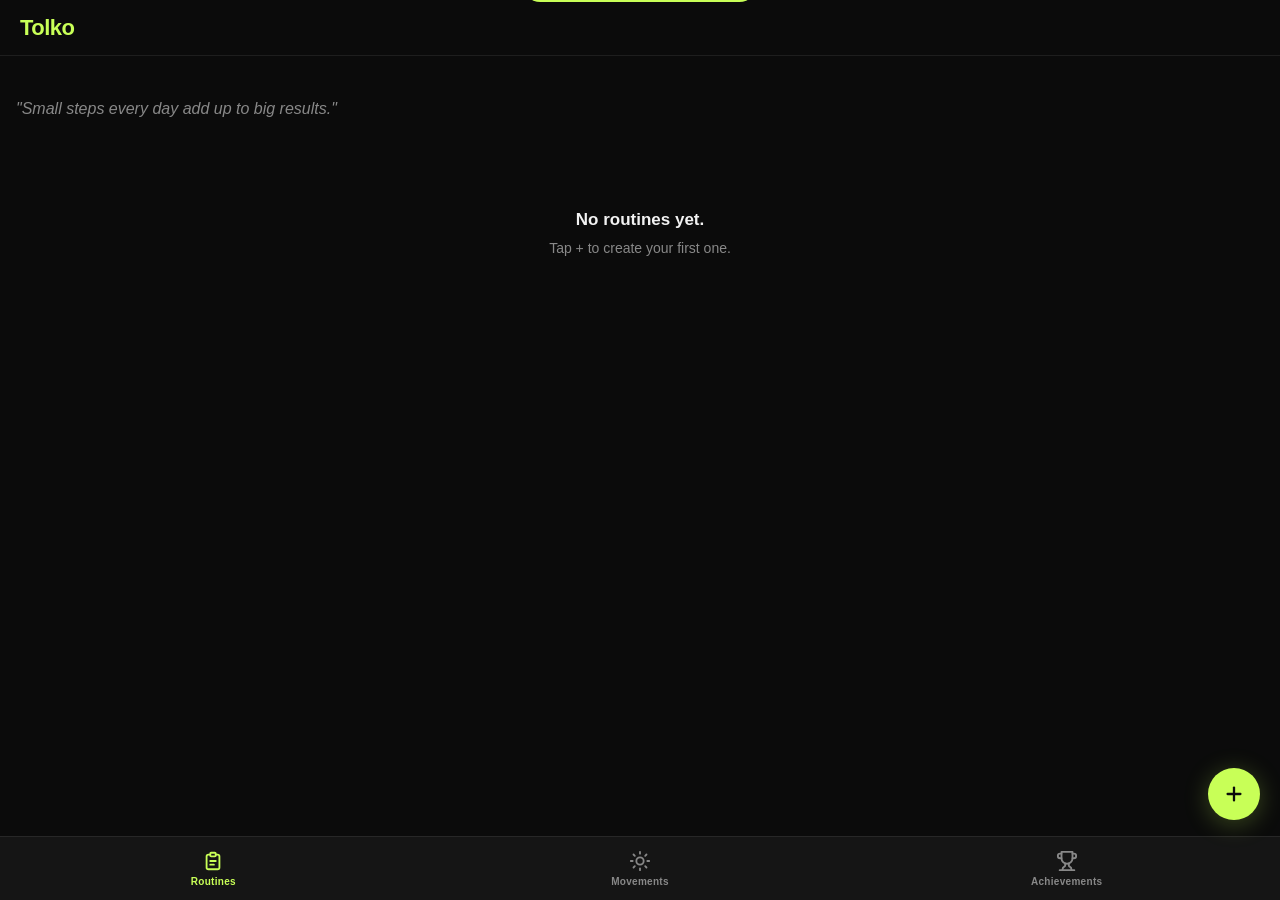
==== index.html @ cb22b81f "Deploy from main @ latest" ====
<!DOCTYPE html>
<html lang="en">
<head>
  <meta charset="UTF-8" />
  <meta name="viewport" content="width=device-width, initial-scale=1, viewport-fit=cover" />
  <title>Tolko Workout</title>
  <meta name="apple-mobile-web-app-capable" content="yes" />
  <meta name="apple-mobile-web-app-status-bar-style" content="black-translucent" />
  <meta name="apple-mobile-web-app-title" content="Tolko" />
  <meta name="theme-color" content="#0b0b0b" />
  <style>body { background: #0b0b0b; }</style>
  <link rel="manifest" href="manifest.json" />
  <link rel="apple-touch-icon" href="icons/icon-192.png" />
  <link rel="stylesheet" href="style.css" />
  <link rel="stylesheet" href="animations/movements.css" />
</head>
<body>
  <div id="app">

    <header id="header">
      <h1>Tolko</h1>
    </header>

    <main id="main">

      <section class="screen" data-screen="routines">
        <div id="daily-quote-card" class="daily-quote-card"></div>
        <div id="routine-list"></div>
      </section>

      <section class="screen" data-screen="library">
        <div id="library-list"></div>
      </section>

      <section class="screen" data-screen="achievements">
        <div id="achievements-list"></div>
      </section>

    </main>

    <nav id="nav">
      <button class="nav-item" data-nav="routines" aria-label="Routines">
        <svg viewBox="0 0 24 24"><path d="M9 5H7a2 2 0 0 0-2 2v12a2 2 0 0 0 2 2h10a2 2 0 0 0 2-2V7a2 2 0 0 0-2-2h-2"/><rect x="9" y="3" width="6" height="4" rx="1"/><path d="M9 12h6M9 16h4"/></svg>
        Routines
      </button>
      <button class="nav-item" data-nav="library" aria-label="Movements">
        <svg viewBox="0 0 24 24"><circle cx="12" cy="12" r="4"/><path d="M12 2v2M12 20v2M4.93 4.93l1.41 1.41M17.66 17.66l1.41 1.41M2 12h2M20 12h2M4.93 19.07l1.41-1.41M17.66 6.34l1.41-1.41"/></svg>
        Movements
      </button>
      <button class="nav-item" data-nav="achievements" aria-label="Achievements">
        <svg viewBox="0 0 24 24"><path d="M6 9H4.5a2.5 2.5 0 0 1 0-5H6"/><path d="M18 9h1.5a2.5 2.5 0 0 0 0-5H18"/><path d="M4 22h16"/><path d="M10 14.66V17c0 .55-.47.98-.97 1.21C7.85 18.75 7 20.24 7 22"/><path d="M14 14.66V17c0 .55.47.98.97 1.21C16.15 18.75 17 20.24 17 22"/><path d="M18 2H6v7a6 6 0 0 0 12 0V2z"/></svg>
        Achievements
      </button>
    </nav>

  </div>

  <!-- FAB: create new routine, visible on Routines screen only -->
  <button id="fab" onclick="openRoutineBuilder(null)" aria-label="New routine">
    <svg viewBox="0 0 24 24" fill="none" stroke="currentColor" stroke-width="2.5" stroke-linecap="round">
      <line x1="12" y1="5" x2="12" y2="19"/><line x1="5" y1="12" x2="19" y2="12"/>
    </svg>
  </button>

  <!-- Milestone celebration overlay -->
  <div id="milestone-overlay" role="dialog" aria-modal="true">
    <div class="milestone-badge" id="milestone-emoji"></div>
    <p class="milestone-label">Milestone Unlocked</p>
    <h2 class="milestone-title" id="milestone-title"></h2>
    <p class="milestone-desc"  id="milestone-desc"></p>
    <p class="milestone-theme-pill" id="milestone-theme"></p>
    <button class="btn btn-primary" onclick="closeMilestone()">Let's go!</button>
  </div>

  <!-- Movement detail overlay -->
  <div id="movement-detail" class="overlay" role="dialog" aria-modal="true">
    <div class="overlay-header">
      <button class="overlay-close" onclick="closeMovementDetail()" aria-label="Close">
        <svg viewBox="0 0 24 24"><line x1="18" y1="6" x2="6" y2="18"/><line x1="6" y1="6" x2="18" y2="18"/></svg>
      </button>
      <h2 class="detail-title"></h2>
      <span></span>
    </div>
    <div class="detail-anim-wrap">
      <div class="detail-anim"></div>
    </div>
    <p class="detail-meta"></p>
    <p class="detail-desc"></p>
  </div>

  <!-- Routine builder overlay -->
  <div id="routine-builder" class="overlay" role="dialog" aria-modal="true">
    <div class="overlay-header">
      <button class="overlay-close" onclick="closeRoutineBuilder()" aria-label="Close">
        <svg viewBox="0 0 24 24"><line x1="18" y1="6" x2="6" y2="18"/><line x1="6" y1="6" x2="18" y2="18"/></svg>
      </button>
      <h2 id="builder-title">New Routine</h2>
      <button class="overlay-action" onclick="saveCurrentRoutine()">Save</button>
    </div>
    <div class="overlay-scroll">
      <input id="routine-name-input" class="routine-name-input"
             type="text" placeholder="Routine name" maxlength="40" />
      <div id="builder-movements"></div>
      <button class="btn btn-ghost btn-full" onclick="openMovementPicker()">+ Add movement</button>
    </div>
  </div>

  <!-- Movement picker: sits on top of builder -->
  <div id="movement-picker" class="overlay overlay-top" role="dialog" aria-modal="true">
    <div class="overlay-header">
      <button class="overlay-close" onclick="closeMovementPicker()" aria-label="Close">
        <svg viewBox="0 0 24 24"><line x1="18" y1="6" x2="6" y2="18"/><line x1="6" y1="6" x2="18" y2="18"/></svg>
      </button>
      <h2>Add Movement</h2>
      <span></span>
    </div>
    <div class="overlay-scroll" id="picker-list"></div>
  </div>

  <!-- Workout player overlay -->
  <div id="workout-player" class="overlay overlay-player" role="dialog" aria-modal="true">

    <!-- Playing view -->
    <div id="player-view">
      <div class="player-topbar">
        <button class="overlay-close" onclick="stopWorkout()" aria-label="Exit workout">
          <svg viewBox="0 0 24 24"><line x1="18" y1="6" x2="6" y2="18"/><line x1="6" y1="6" x2="18" y2="18"/></svg>
        </button>
        <p id="player-progress-text"></p>
        <span></span>
      </div>
      <div class="player-body">
        <div class="player-anim-wrap">
          <div id="player-anim"></div>
        </div>
        <div class="player-info">
          <h2 id="player-movement-name"></h2>
          <p id="player-rep-text"></p>
        </div>
        <div class="player-timer-wrap">
          <svg class="timer-svg" viewBox="0 0 120 120">
            <circle class="timer-track" cx="60" cy="60" r="50"/>
            <circle id="timer-ring"  class="timer-ring"  cx="60" cy="60" r="50"/>
          </svg>
          <span id="timer-digits"></span>
        </div>
      </div>
      <div class="player-footer">
        <button id="pause-btn" class="btn btn-ghost" onclick="togglePause()">Pause</button>
        <button class="btn btn-ghost" onclick="skipMovement()">Skip</button>
      </div>
    </div>

    <!-- Completion view -->
    <div id="complete-view">
      <div class="complete-body">
        <div class="complete-check">
          <svg viewBox="0 0 24 24" fill="none" stroke="currentColor" stroke-width="2.5" stroke-linecap="round" stroke-linejoin="round">
            <polyline points="20 6 9 17 4 12"/>
          </svg>
        </div>
        <h2 class="complete-title">Workout done!</h2>
        <p id="complete-routine-name"></p>
        <p id="complete-total"></p>
        <button class="btn btn-primary" onclick="stopWorkout()">Done</button>
      </div>
    </div>

  </div>

  <!-- SW update toast -->
  <div id="update-toast" onclick="location.reload()" role="alert">App updated — tap to reload</div>

  <script src="data/movements.js"></script>
  <script src="data/quotes.js"></script>
  <script src="app.js"></script>
</body>
</html>
---- style.css ----
/* ── Theme variables ─────────────────────────────────────────────────────── */
:root {
  --bg:          #0b0b0b;
  --bg-surface:  #151515;
  --bg-card:     #1e1e1e;
  --accent:      #c8ff57;
  --accent-soft: #a8df37;
  --accent-fg:   #0b0b0b;
  --text:        #f2f2f2;
  --text-muted:  #888;
  --border:      rgba(255,255,255,0.08);
  --radius:      16px;
  --nav-h:       64px;
  --header-h:    56px;
  --font:        -apple-system, BlinkMacSystemFont, 'Segoe UI', sans-serif;
  --transition:  0.2s ease;
}

/* ── Milestone themes — accent shifts only, base stays dark ──────────────── */
[data-theme="ember"]  { --accent: #ff6b35; --accent-soft: #e0501a; --accent-fg: #fff; }
[data-theme="ocean"]  { --accent: #00d4ff; --accent-soft: #00aacc; --accent-fg: #0b0b0b; }
[data-theme="forest"] { --accent: #00ff94; --accent-soft: #00cc76; --accent-fg: #0b0b0b; }
[data-theme="violet"] { --accent: #bf5fff; --accent-soft: #9933ee; --accent-fg: #fff; }
[data-theme="rose"]   { --accent: #ff3d9a; --accent-soft: #dd1e7a; --accent-fg: #fff; }
[data-theme="gold"]   { --accent: #ffcc00; --accent-soft: #ddaa00; --accent-fg: #0b0b0b; }

/* ── Reset ───────────────────────────────────────────────────────────────── */
*, *::before, *::after { box-sizing: border-box; margin: 0; padding: 0; }
html { height: 100%; -webkit-text-size-adjust: 100%; overscroll-behavior: none; }
body {
  height: 100%;
  font-family: var(--font);
  background: var(--bg);
  color: var(--text);
  overscroll-behavior: none;
  -webkit-tap-highlight-color: transparent;
}

/* ── App shell ───────────────────────────────────────────────────────────── */
#app {
  display: flex;
  flex-direction: column;
  height: 100dvh;
}

/* ── Header ──────────────────────────────────────────────────────────────── */
#header {
  flex-shrink: 0;
  height: calc(var(--header-h) + env(safe-area-inset-top));
  padding-top: env(safe-area-inset-top);
  display: flex;
  align-items: center;
  padding-left: 20px;
  padding-right: 20px;
  background: var(--bg);
  border-bottom: 1px solid var(--border);
}
#header h1 {
  font-size: 22px;
  font-weight: 800;
  letter-spacing: -0.5px;
  color: var(--accent);
}

/* ── Main content ────────────────────────────────────────────────────────── */
#main {
  flex: 1;
  overflow-y: auto;
  -webkit-overflow-scrolling: touch;
  padding: 20px 16px;
}

/* ── Bottom nav ──────────────────────────────────────────────────────────── */
#nav {
  flex-shrink: 0;
  height: var(--nav-h);
  display: flex;
  background: var(--bg-surface);
  border-top: 1px solid var(--border);
  padding-bottom: env(safe-area-inset-bottom);
}
.nav-item {
  flex: 1;
  display: flex;
  flex-direction: column;
  align-items: center;
  justify-content: center;
  gap: 4px;
  background: none;
  border: none;
  color: var(--text-muted);
  font-size: 10px;
  font-weight: 600;
  letter-spacing: 0.3px;
  font-family: var(--font);
  cursor: pointer;
  transition: color var(--transition);
  min-height: 44px;
}
.nav-item.active { color: var(--accent); }
.nav-item svg {
  width: 22px; height: 22px;
  stroke: currentColor; fill: none;
  stroke-width: 2; stroke-linecap: round; stroke-linejoin: round;
}

/* ── Screens ─────────────────────────────────────────────────────────────── */
.screen { display: none; }
.screen.active {
  display: block;
  animation: screenIn 0.18s ease-out both;
}
@keyframes screenIn {
  from { opacity: 0; transform: translateY(6px); }
  to   { opacity: 1; transform: translateY(0); }
}

/* ── Utility ─────────────────────────────────────────────────────────────── */
.card {
  background: var(--bg-card);
  border-radius: var(--radius);
  padding: 16px;
  margin-bottom: 12px;
}
.btn {
  display: inline-flex;
  align-items: center;
  justify-content: center;
  gap: 8px;
  padding: 14px 24px;
  border-radius: var(--radius);
  border: none;
  font-family: var(--font);
  font-size: 15px;
  font-weight: 700;
  cursor: pointer;
  transition: transform var(--transition), opacity var(--transition);
  min-height: 48px;
}
.btn:active             { transform: scale(0.97); opacity: 0.9; }
.btn-primary            { background: var(--accent); color: var(--accent-fg); }
.btn-ghost              { background: transparent; color: var(--text); border: 1px solid rgba(255,255,255,0.15); }
.btn-sm                 { padding: 10px 16px; font-size: 13px; min-height: 44px; }
.btn-full               { width: 100%; margin-top: 12px; }

/* ── FAB ─────────────────────────────────────────────────────────────────── */
#fab {
  position: fixed;
  bottom: calc(var(--nav-h) + env(safe-area-inset-bottom) + 16px);
  right: 20px;
  width: 52px;
  height: 52px;
  border-radius: 50%;
  background: var(--accent);
  border: none;
  color: var(--accent-fg);
  display: flex;
  align-items: center;
  justify-content: center;
  cursor: pointer;
  box-shadow: 0 4px 24px color-mix(in srgb, var(--accent) 25%, transparent);
  transition: transform var(--transition), opacity var(--transition);
  z-index: 50;
}
#fab svg { width: 22px; height: 22px; }
#fab:active { transform: scale(0.92); }
#fab.hidden { opacity: 0; pointer-events: none; }

/* ── SW update toast ─────────────────────────────────────────────────────── */
#update-toast {
  position: fixed;
  top: calc(var(--header-h) + env(safe-area-inset-top) + 10px);
  left: 50%;
  transform: translateX(-50%) translateY(-100px);
  background: var(--accent);
  color: var(--accent-fg);
  padding: 10px 22px;
  border-radius: 24px;
  font-size: 14px;
  font-weight: 600;
  cursor: pointer;
  transition: transform 0.35s cubic-bezier(0.34, 1.56, 0.64, 1);
  z-index: 2000;
  white-space: nowrap;
}
#update-toast.visible { transform: translateX(-50%) translateY(0); }

/* ── Empty state ─────────────────────────────────────────────────────────── */
.empty-state {
  text-align: center;
  padding: 72px 24px;
}
.empty-state-text { font-size: 17px; font-weight: 600; color: var(--text); margin-bottom: 8px; }
.empty-state-sub  { font-size: 14px; color: var(--text-muted); line-height: 1.5; }

/* ── Routine list cards ──────────────────────────────────────────────────── */
.routine-card {
  display: flex;
  align-items: center;
  gap: 14px;
  background: var(--bg-surface);
  border: 1px solid var(--border);
  border-radius: var(--radius);
  padding: 16px;
  margin-bottom: 10px;
  transition: border-color var(--transition);
}
.routine-card:active            { border-color: var(--accent); }
.routine-card-info              { flex: 1; min-width: 0; }
.routine-card-name              { font-size: 17px; font-weight: 700; color: var(--text); letter-spacing: -0.2px; }
.routine-card-meta              { font-size: 12px; color: var(--text-muted); margin-top: 4px; font-weight: 500; }
.routine-card-actions           { display: flex; align-items: center; gap: 4px; flex-shrink: 0; }

/* ── Icon buttons ────────────────────────────────────────────────────────── */
.btn-icon {
  background: none;
  border: none;
  color: var(--text-muted);
  cursor: pointer;
  display: flex;
  align-items: center;
  justify-content: center;
  min-width: 44px;
  min-height: 44px;
  border-radius: 10px;
  transition: color var(--transition), background var(--transition);
}
.btn-icon svg {
  width: 18px; height: 18px;
  stroke: currentColor; fill: none;
  stroke-width: 2; stroke-linecap: round; stroke-linejoin: round;
}
.btn-icon:active        { background: var(--border); }
.btn-icon-danger        { color: var(--accent); }
.btn-icon-danger:active { background: rgba(200,255,87,0.08); }

/* ── Shared overlay base ─────────────────────────────────��───────────────── */
.overlay {
  position: fixed;
  inset: 0;
  background: var(--bg);
  z-index: 100;
  display: flex;
  flex-direction: column;
  padding-bottom: env(safe-area-inset-bottom);
  transform: translateY(100%);
  transition: transform 0.32s cubic-bezier(0.32, 0.72, 0, 1);
}
.overlay.open { transform: translateY(0); }
.overlay-top  { z-index: 200; }

.overlay-header {
  flex-shrink: 0;
  height: calc(var(--header-h) + env(safe-area-inset-top));
  padding-top: env(safe-area-inset-top);
  display: flex;
  align-items: center;
  gap: 8px;
  padding-left: 4px;
  padding-right: 8px;
  background: var(--bg);
  border-bottom: 1px solid var(--border);
}
.overlay-header h2 {
  flex: 1;
  font-size: 17px;
  font-weight: 700;
  letter-spacing: -0.2px;
  color: var(--text);
  padding: 0 4px;
}
.overlay-close {
  background: none;
  border: none;
  color: var(--text-muted);
  cursor: pointer;
  display: flex;
  align-items: center;
  justify-content: center;
  min-width: 44px;
  min-height: 44px;
}
.overlay-close svg {
  width: 22px; height: 22px;
  stroke: currentColor; fill: none;
  stroke-width: 2; stroke-linecap: round;
}
.overlay-action {
  background: var(--accent);
  color: var(--accent-fg);
  border: none;
  border-radius: 10px;
  font-family: var(--font);
  font-size: 14px;
  font-weight: 700;
  padding: 8px 18px;
  min-height: 44px;
  cursor: pointer;
  transition: opacity var(--transition), transform var(--transition);
}
.overlay-action:active { opacity: 0.8; transform: scale(0.97); }

.overlay-scroll {
  flex: 1;
  overflow-y: auto;
  -webkit-overflow-scrolling: touch;
  padding: 16px;
}

/* ── Movement detail ─────────────────────────────────────────────────────── */
.detail-title { font-size: 18px; font-weight: 700; color: var(--text); letter-spacing: -0.2px; }
.detail-anim-wrap {
  flex-shrink: 0;
  height: 220px;
  display: flex;
  align-items: center;
  justify-content: center;
  background: var(--bg-surface);
  border-bottom: 1px solid var(--border);
}
.detail-anim  { width: 200px; height: 160px; }
.detail-meta  { font-size: 12px; color: var(--accent); font-weight: 700; padding: 16px 16px 4px; letter-spacing: 0.5px; text-transform: uppercase; }
.detail-desc  { font-size: 15px; color: var(--text); line-height: 1.65; padding: 0 16px 16px; }

/* ── Routine builder ─────────────────────────────────────────────────────── */
.routine-name-input {
  display: block;
  width: 100%;
  background: var(--bg-surface);
  border: 1px solid var(--border);
  border-radius: var(--radius);
  color: var(--text);
  font-family: var(--font);
  font-size: 17px;
  font-weight: 700;
  letter-spacing: -0.2px;
  padding: 14px 16px;
  margin-bottom: 16px;
  outline: none;
  transition: border-color var(--transition);
}
.routine-name-input:focus        { border-color: var(--accent); }
.routine-name-input::placeholder { color: var(--text-muted); font-weight: 400; }

.builder-empty {
  text-align: center;
  color: var(--text-muted);
  font-size: 14px;
  padding: 24px 0;
}
.builder-row {
  display: flex;
  align-items: center;
  gap: 10px;
  background: var(--bg-surface);
  border: 1px solid var(--border);
  border-radius: var(--radius);
  padding: 10px;
  margin-bottom: 10px;
}
.builder-row-thumb {
  width: 56px; height: 44px;
  flex-shrink: 0;
  background: var(--bg);
  border-radius: 10px;
  display: flex;
  align-items: center;
  justify-content: center;
  overflow: visible;
}
.builder-row-body   { flex: 1; min-width: 0; }
.builder-row-name   { font-size: 14px; font-weight: 600; color: var(--text); margin-bottom: 6px; }
.builder-row-inputs { display: flex; gap: 8px; }
.builder-input-label {
  display: flex;
  flex-direction: column;
  gap: 2px;
  font-size: 11px;
  color: var(--text-muted);
  font-weight: 600;
  text-transform: uppercase;
  letter-spacing: 0.5px;
}
.builder-input {
  width: 64px;
  background: var(--bg);
  border: 1px solid var(--border);
  border-radius: 8px;
  color: var(--text);
  font-family: var(--font);
  font-size: 14px;
  font-weight: 700;
  padding: 6px 8px;
  outline: none;
  min-height: 36px;
}
.builder-input:focus { border-color: var(--accent); }
.builder-row-controls {
  display: flex;
  flex-direction: column;
  gap: 2px;
  flex-shrink: 0;
}
.builder-ctrl {
  background: none;
  border: none;
  color: var(--text-muted);
  font-size: 15px;
  cursor: pointer;
  min-width: 32px;
  min-height: 28px;
  border-radius: 6px;
  display: flex;
  align-items: center;
  justify-content: center;
  transition: color var(--transition), background var(--transition);
}
.builder-ctrl:active            { background: var(--border); }
.builder-ctrl:disabled          { opacity: 0.2; pointer-events: none; }
.builder-ctrl.ctrl-remove       { color: var(--accent); }
.builder-ctrl.ctrl-remove:active { background: rgba(200,255,87,0.08); }

/* ── Movement picker ─────────────────────────────────────────────────────── */
.picker-item {
  display: flex;
  align-items: center;
  gap: 12px;
  padding: 12px;
  border-bottom: 1px solid var(--border);
  cursor: pointer;
  transition: background var(--transition);
  min-height: 44px;
}
.picker-item:active      { background: var(--bg-surface); }
.picker-item-thumb {
  width: 60px; height: 46px;
  flex-shrink: 0;
  background: var(--bg-surface);
  border-radius: 10px;
  overflow: visible;
}
.picker-item-info  { flex: 1; min-width: 0; }
.picker-item-name  { font-size: 15px; font-weight: 600; color: var(--text); }
.picker-item-meta  { font-size: 12px; color: var(--text-muted); margin-top: 2px; }
.picker-add-icon {
  width: 20px; height: 20px;
  flex-shrink: 0;
  stroke: var(--accent); fill: none;
  stroke-width: 2.5; stroke-linecap: round;
}

/* ── Movement library cards ──────────────────────────────────────────────── */
.movement-card {
  display: flex;
  align-items: center;
  gap: 14px;
  background: var(--bg-surface);
  border: 1px solid var(--border);
  border-radius: var(--radius);
  padding: 14px;
  margin-bottom: 10px;
  cursor: pointer;
  transition: border-color var(--transition);
  min-height: 44px;
}
.movement-card:active { border-color: var(--accent); }
.movement-anim-wrap {
  width: 72px; height: 54px;
  flex-shrink: 0;
  background: var(--bg);
  border-radius: 10px;
  overflow: visible;
  display: flex;
  align-items: center;
  justify-content: center;
}
.movement-card-info     { flex: 1; min-width: 0; }
.movement-card-name     { font-size: 15px; font-weight: 700; color: var(--text); }
.movement-card-meta     { font-size: 12px; color: var(--text-muted); margin-top: 3px; }
.movement-card-chevron {
  width: 16px; height: 16px;
  flex-shrink: 0;
  stroke: var(--text-muted); fill: none;
  stroke-width: 2.5; stroke-linecap: round; stroke-linejoin: round;
}

/* ── Workout player ──────────────────────────────────────────────────────── */
.overlay-player { z-index: 300; background: var(--bg); }

#player-view {
  flex: 1;
  display: flex;
  flex-direction: column;
  overflow: hidden;
}

.player-topbar {
  flex-shrink: 0;
  height: var(--header-h);
  display: flex;
  align-items: center;
  padding: 0 8px 0 4px;
  background: transparent;
}
#player-progress-text {
  flex: 1;
  text-align: center;
  font-size: 12px;
  font-weight: 700;
  letter-spacing: 1.5px;
  text-transform: uppercase;
  color: var(--text-muted);
}

.player-body {
  flex: 1;
  display: flex;
  flex-direction: column;
  align-items: center;
  justify-content: space-between;
  padding: 12px 24px 24px;
  overflow: hidden;
}

.player-anim-wrap {
  width: 100%;
  max-width: 300px;
  aspect-ratio: 4/3;
  display: flex;
  align-items: center;
  justify-content: center;
  background: var(--bg-surface);
  border-radius: 24px;
  border: 1px solid var(--border);
}
#player-anim { width: 200px; height: 160px; }

.player-info {
  text-align: center;
  width: 100%;
}
#player-movement-name {
  font-size: 32px;
  font-weight: 800;
  color: var(--text);
  text-align: center;
  letter-spacing: -0.8px;
  line-height: 1.1;
  margin-bottom: 6px;
}
#player-rep-text {
  font-size: 13px;
  font-weight: 600;
  color: var(--text-muted);
  text-align: center;
  letter-spacing: 0.5px;
  text-transform: uppercase;
}

.player-timer-wrap {
  position: relative;
  width: 140px;
  height: 140px;
  display: flex;
  align-items: center;
  justify-content: center;
}
.timer-svg {
  position: absolute;
  inset: 0;
  width: 100%;
  height: 100%;
  transform: rotate(-90deg);
}
.timer-track {
  fill: none;
  stroke: rgba(255,255,255,0.06);
  stroke-width: 5;
}
.timer-ring {
  fill: none;
  stroke: var(--accent);
  stroke-width: 5;
  stroke-linecap: round;
  stroke-dasharray: 314;
  stroke-dashoffset: 0;
  transition: stroke-dashoffset 0.25s linear;
  filter: drop-shadow(0 0 8px var(--accent));
}
#timer-digits {
  position: relative;
  font-size: 44px;
  font-weight: 800;
  color: var(--text);
  font-variant-numeric: tabular-nums;
  letter-spacing: -1px;
}

.player-footer {
  flex-shrink: 0;
  display: flex;
  gap: 10px;
  padding: 12px 20px calc(12px + env(safe-area-inset-bottom));
  border-top: 1px solid var(--border);
}
.player-footer .btn { flex: 1; }

/* ── Completion screen ───────────────────────────────────────────────────── */
#complete-view {
  display: none;
  flex: 1;
  align-items: center;
  justify-content: center;
  background: var(--bg);
}
#complete-view.show { display: flex; }

.complete-body {
  display: flex;
  flex-direction: column;
  align-items: center;
  gap: 16px;
  padding: 40px 32px;
  text-align: center;
  width: 100%;
}
.complete-check {
  width: 96px;
  height: 96px;
  border-radius: 50%;
  background: var(--accent);
  display: flex;
  align-items: center;
  justify-content: center;
  margin-bottom: 4px;
  box-shadow: 0 0 48px color-mix(in srgb, var(--accent) 30%, transparent);
}
.complete-check svg     { width: 44px; height: 44px; stroke: var(--accent-fg); stroke-width: 2.5; }
.complete-title         { font-size: 34px; font-weight: 800; color: var(--text); letter-spacing: -1px; }
#complete-routine-name  { font-size: 16px; color: var(--text-muted); font-weight: 500; }
#complete-total         { font-size: 13px; color: var(--accent); font-weight: 700; letter-spacing: 1px; text-transform: uppercase; }

/* ── Milestone overlay ───────────────────────────────────────────────────── */
#milestone-overlay {
  display: none;
  position: fixed;
  inset: 0;
  z-index: 500;
  background: var(--bg);
  flex-direction: column;
  align-items: center;
  justify-content: center;
  text-align: center;
  padding: 48px 32px;
  gap: 12px;
}
#milestone-overlay.show { display: flex; }

.milestone-badge {
  width: 120px;
  height: 120px;
  border-radius: 50%;
  background: var(--accent);
  display: flex;
  align-items: center;
  justify-content: center;
  margin-bottom: 12px;
  box-shadow: 0 0 80px var(--accent), 0 0 160px color-mix(in srgb, var(--accent) 15%, transparent);
}
.milestone-label {
  font-size: 11px;
  font-weight: 800;
  letter-spacing: 3px;
  text-transform: uppercase;
  color: var(--accent);
}
.milestone-title  { font-size: 36px; font-weight: 800; color: var(--text); letter-spacing: -1px; line-height: 1.1; }
.milestone-desc   { font-size: 16px; color: var(--text-muted); line-height: 1.55; margin: 4px 0 8px; }
.milestone-theme-pill {
  display: inline-block;
  padding: 6px 18px;
  border-radius: 999px;
  background: rgba(255,255,255,0.08);
  border: 1px solid rgba(255,255,255,0.12);
  color: var(--text-muted);
  font-size: 12px;
  font-weight: 700;
  letter-spacing: 1.5px;
  text-transform: uppercase;
  margin-bottom: 20px;
}

/* ── Achievements screen ─────────────────────────────────────────────────── */
.achievement-card {
  display: flex;
  align-items: center;
  gap: 16px;
  background: var(--bg-surface);
  border: 1px solid var(--border);
  border-radius: var(--radius);
  padding: 16px;
  margin-bottom: 10px;
  transition: border-color var(--transition);
}
.achievement-card.unlocked { border-color: var(--accent); }

.achievement-icon {
  width: 52px;
  height: 52px;
  border-radius: 50%;
  background: var(--bg-card);
  display: flex;
  align-items: center;
  justify-content: center;
  font-size: 24px;
  flex-shrink: 0;
}
.achievement-card.unlocked .achievement-icon {
  background: var(--accent);
  box-shadow: 0 0 20px color-mix(in srgb, var(--accent) 20%, transparent);
  color: var(--accent-fg);
}
.achievement-card.locked .achievement-icon { filter: grayscale(1); opacity: 0.35; color: var(--text); }
.achievement-icon svg { width: 26px; height: 26px; }

.milestone-badge svg { width: 60px; height: 60px; color: var(--accent-fg); }

.achievement-info    { flex: 1; min-width: 0; }
.achievement-name    { font-size: 15px; font-weight: 700; color: var(--text); letter-spacing: -0.1px; }
.achievement-desc    { font-size: 12px; color: var(--text-muted); margin-top: 3px; line-height: 1.4; }
.achievement-progress {
  font-size: 11px;
  color: var(--accent);
  margin-top: 6px;
  font-weight: 700;
  letter-spacing: 0.5px;
  text-transform: uppercase;
}
.achievement-card.locked .achievement-progress { color: var(--text-muted); }

/* ── Daily quote ─────────────────────────────────────────────────────────── */
.daily-quote-card {
  padding: 20px 0 8px;
  margin-bottom: 8px;
}
.daily-quote-card:empty { display: none; }
.daily-quote-text {
  font-size: 16px;
  font-weight: 500;
  line-height: 1.6;
  color: var(--text-muted);
  font-style: italic;
}
---- animations/movements.css ----
/* ── Shared SVG figure styles ──────────────────────────────────────────────── */
.movement-svg {
  width: 100%;
  height: 100%;
  display: block;
  overflow: visible;
}

/* ── Abs — torso curls up ─────────────────────────────────────────────────── */
@keyframes abs-crunch {
  0%, 100% { transform: rotate(0deg); }
  40%, 60% { transform: rotate(-28deg); }
}
.anim-abs .anim-abs-torso {
  transform-origin: 44px 38px;
  animation: abs-crunch 2s ease-in-out infinite;
}
.anim-abs .anim-abs-head {
  transform-origin: 44px 38px;
  animation: abs-crunch 2s ease-in-out infinite;
}

/* ── Four-point rotation — arm sweeps ─────────────────────────────────────── */
@keyframes four-point-arm {
  0%, 100% { transform: rotate(0deg); }
  45%, 55% { transform: rotate(-50deg); }
}
.anim-four-point .anim-four-point-arm {
  transform-origin: 65px 31px;
  animation: four-point-arm 2.5s ease-in-out infinite;
}

/* ── Hip flexor — hips drive forward ─────────────────────────────────────── */
@keyframes hip-forward {
  0%, 100% { transform: translateX(0); }
  40%, 60% { transform: translateX(6px); }
}
.anim-hip-flexor .anim-hip-flexor-figure {
  animation: hip-forward 2.5s ease-in-out infinite;
}

/* ── Plank hold — subtle breathing pulse ─────────────────────────────────── */
@keyframes plank-breathe {
  0%, 100% { transform: scaleY(1); }
  50%       { transform: scaleY(0.96); }
}
.anim-plank .anim-plank-figure {
  transform-origin: 50px 45px;
  animation: plank-breathe 3s ease-in-out infinite;
}

/* ── Glute bridge — hips raise ───────────────────────────────────────────── */
@keyframes bridge-lift {
  0%, 100% { transform: translateY(0); }
  40%, 60% { transform: translateY(-10px); }
}
.anim-glute-bridge .anim-glute-bridge-hips {
  animation: bridge-lift 2s ease-in-out infinite;
}

/* ── Bird dog — hold extended position, then pulse ───────────────────────── */
@keyframes bird-dog-hold {
  0%, 100% { transform: translateY(0); opacity: 1; }
  40%, 60% { transform: translateY(-4px); opacity: 0.9; }
}
.anim-bird-dog .anim-bird-dog-extend {
  animation: bird-dog-hold 2.5s ease-in-out infinite;
}

/* ── Dead bug — limbs lower toward floor ─────────────────────────────────── */
@keyframes dead-bug-lower {
  0%, 100% { transform: rotate(0deg); }
  40%, 60% { transform: rotate(35deg); }
}
.anim-dead-bug .anim-dead-bug-limbs {
  transform-origin: 50px 40px;
  animation: dead-bug-lower 2.5s ease-in-out infinite;
}

/* ── Cat-cow — spine arches up and down ──────────────────────────────────── */
@keyframes cat-cow-spine {
  0%, 100% { d: path("M67,33 Q55,38 44,36 Q33,34 28,37"); }
  40%, 60% { d: path("M67,33 Q55,26 44,28 Q33,30 28,37"); }
}
.anim-cat-cow .anim-cat-cow-spine {
  animation: cat-cow-spine 2.5s ease-in-out infinite;
}
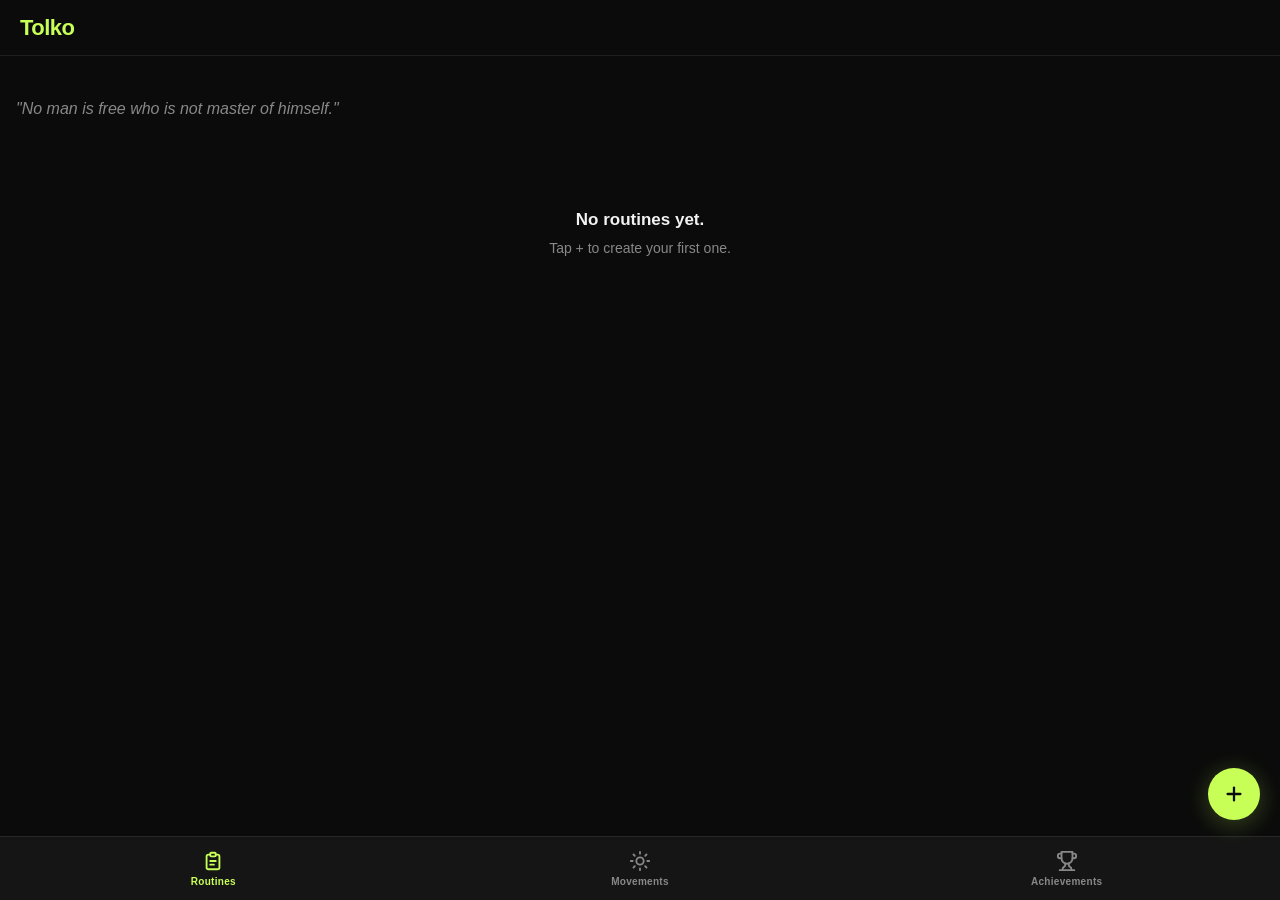
==== commit 07180461: "Deploy: polish edits + bump SW cache to v46" ====
--- a/index.html
+++ b/index.html
@@ -1,8 +1,8 @@
-<!DOCTYPE html>
+﻿<!DOCTYPE html>
 <html lang="en">
 <head>
   <meta charset="UTF-8" />
-  <meta name="viewport" content="width=device-width, initial-scale=1, viewport-fit=cover" />
+  <meta name="viewport" content="width=device-width, initial-scale=1, minimum-scale=1, maximum-scale=1, user-scalable=no, viewport-fit=cover" />
   <title>Tolko Workout</title>
   <meta name="apple-mobile-web-app-capable" content="yes" />
   <meta name="apple-mobile-web-app-status-bar-style" content="black-translucent" />
@@ -168,9 +168,6 @@
 
   </div>
 
-  <!-- SW update toast -->
-  <div id="update-toast" onclick="location.reload()" role="alert">App updated — tap to reload</div>
-
   <script src="data/movements.js"></script>
   <script src="data/quotes.js"></script>
   <script src="app.js"></script>
--- a/style.css
+++ b/style.css
@@ -1,4 +1,4 @@
-/* ── Theme variables ─────────────────────────────────────────────────────── */
+﻿/* ── Theme variables ─────────────────────────────────────────────────────── */
 :root {
   --bg:          #0b0b0b;
   --bg-surface:  #151515;
@@ -166,25 +166,6 @@
 #fab:active { transform: scale(0.92); }
 #fab.hidden { opacity: 0; pointer-events: none; }
 
-/* ── SW update toast ─────────────────────────────────────────────────────── */
-#update-toast {
-  position: fixed;
-  top: calc(var(--header-h) + env(safe-area-inset-top) + 10px);
-  left: 50%;
-  transform: translateX(-50%) translateY(-100px);
-  background: var(--accent);
-  color: var(--accent-fg);
-  padding: 10px 22px;
-  border-radius: 24px;
-  font-size: 14px;
-  font-weight: 600;
-  cursor: pointer;
-  transition: transform 0.35s cubic-bezier(0.34, 1.56, 0.64, 1);
-  z-index: 2000;
-  white-space: nowrap;
-}
-#update-toast.visible { transform: translateX(-50%) translateY(0); }
-
 /* ── Empty state ─────────────────────────────────────────────────────────── */
 .empty-state {
   text-align: center;
--- a/animations/movements.css
+++ b/animations/movements.css
@@ -1,4 +1,4 @@
-/* ── Shared SVG figure styles ──────────────────────────────────────────────── */
+﻿/* ── Shared SVG figure styles ──────────────────────────────────────────────── */
 .movement-svg {
   width: 100%;
   height: 100%;
@@ -6,34 +6,30 @@
   overflow: visible;
 }
 
-/* ── Abs — torso curls up ─────────────────────────────────────────────────── */
+/* ── Abs — upper body crunches toward hips ────────────────────────────────── */
 @keyframes abs-crunch {
   0%, 100% { transform: rotate(0deg); }
-  40%, 60% { transform: rotate(-28deg); }
+  40%, 60% { transform: rotate(-34deg); }
 }
-.anim-abs .anim-abs-torso {
-  transform-origin: 44px 38px;
-  animation: abs-crunch 2s ease-in-out infinite;
-}
-.anim-abs .anim-abs-head {
-  transform-origin: 44px 38px;
-  animation: abs-crunch 2s ease-in-out infinite;
+.anim-abs .anim-abs-upper {
+  transform-origin: 46px 48px;
+  animation: abs-crunch 2.2s ease-in-out infinite;
 }
 
-/* ── Four-point rotation — arm sweeps ─────────────────────────────────────── */
+/* ── Four-point rotation — arm sweeps overhead ────────────────────────────── */
 @keyframes four-point-arm {
   0%, 100% { transform: rotate(0deg); }
-  45%, 55% { transform: rotate(-50deg); }
+  45%, 55% { transform: rotate(-60deg); }
 }
 .anim-four-point .anim-four-point-arm {
-  transform-origin: 65px 31px;
-  animation: four-point-arm 2.5s ease-in-out infinite;
+  transform-origin: 66px 27px;
+  animation: four-point-arm 2.8s ease-in-out infinite;
 }
 
 /* ── Hip flexor — hips drive forward ─────────────────────────────────────── */
 @keyframes hip-forward {
   0%, 100% { transform: translateX(0); }
-  40%, 60% { transform: translateX(6px); }
+  40%, 60% { transform: translateX(8px); }
 }
 .anim-hip-flexor .anim-hip-flexor-figure {
   animation: hip-forward 2.5s ease-in-out infinite;
@@ -45,43 +41,42 @@
   50%       { transform: scaleY(0.96); }
 }
 .anim-plank .anim-plank-figure {
-  transform-origin: 50px 45px;
-  animation: plank-breathe 3s ease-in-out infinite;
+  transform-origin: 50px 40px;
+  animation: plank-breathe 3.5s ease-in-out infinite;
 }
 
-/* ── Glute bridge — hips raise ───────────────────────────────────────────── */
+/* ── Glute bridge — hips rise ────────────────────────────────────────────── */
 @keyframes bridge-lift {
   0%, 100% { transform: translateY(0); }
-  40%, 60% { transform: translateY(-10px); }
+  40%, 60% { transform: translateY(-13px); }
 }
 .anim-glute-bridge .anim-glute-bridge-hips {
-  animation: bridge-lift 2s ease-in-out infinite;
+  animation: bridge-lift 2.2s ease-in-out infinite;
 }
 
-/* ── Bird dog — hold extended position, then pulse ───────────────────────── */
+/* ── Bird dog — extended limbs pulse ─────────────────────────────────────── */
 @keyframes bird-dog-hold {
-  0%, 100% { transform: translateY(0); opacity: 1; }
-  40%, 60% { transform: translateY(-4px); opacity: 0.9; }
+  0%, 100% { transform: translateY(0); opacity: 0.85; }
+  40%, 60% { transform: translateY(-5px); opacity: 1; }
 }
 .anim-bird-dog .anim-bird-dog-extend {
-  animation: bird-dog-hold 2.5s ease-in-out infinite;
+  animation: bird-dog-hold 2.8s ease-in-out infinite;
 }
 
 /* ── Dead bug — limbs lower toward floor ─────────────────────────────────── */
 @keyframes dead-bug-lower {
-  0%, 100% { transform: rotate(0deg); }
-  40%, 60% { transform: rotate(35deg); }
+  0%, 100% { transform: translateY(0); }
+  40%, 60% { transform: translateY(14px); }
 }
 .anim-dead-bug .anim-dead-bug-limbs {
-  transform-origin: 50px 40px;
-  animation: dead-bug-lower 2.5s ease-in-out infinite;
+  animation: dead-bug-lower 2.8s ease-in-out infinite;
 }
 
-/* ── Cat-cow — spine arches up and down ──────────────────────────────────── */
+/* ── Cat-cow — spine arches up (cat) and sags down (cow) ─────────────────── */
 @keyframes cat-cow-spine {
-  0%, 100% { d: path("M67,33 Q55,38 44,36 Q33,34 28,37"); }
-  40%, 60% { d: path("M67,33 Q55,26 44,28 Q33,30 28,37"); }
+  0%, 100% { d: path("M67,33 Q54,40 42,37 Q30,34 26,38"); }
+  40%, 60% { d: path("M67,33 Q54,22 42,25 Q30,28 26,38"); }
 }
 .anim-cat-cow .anim-cat-cow-spine {
-  animation: cat-cow-spine 2.5s ease-in-out infinite;
+  animation: cat-cow-spine 2.8s ease-in-out infinite;
 }
